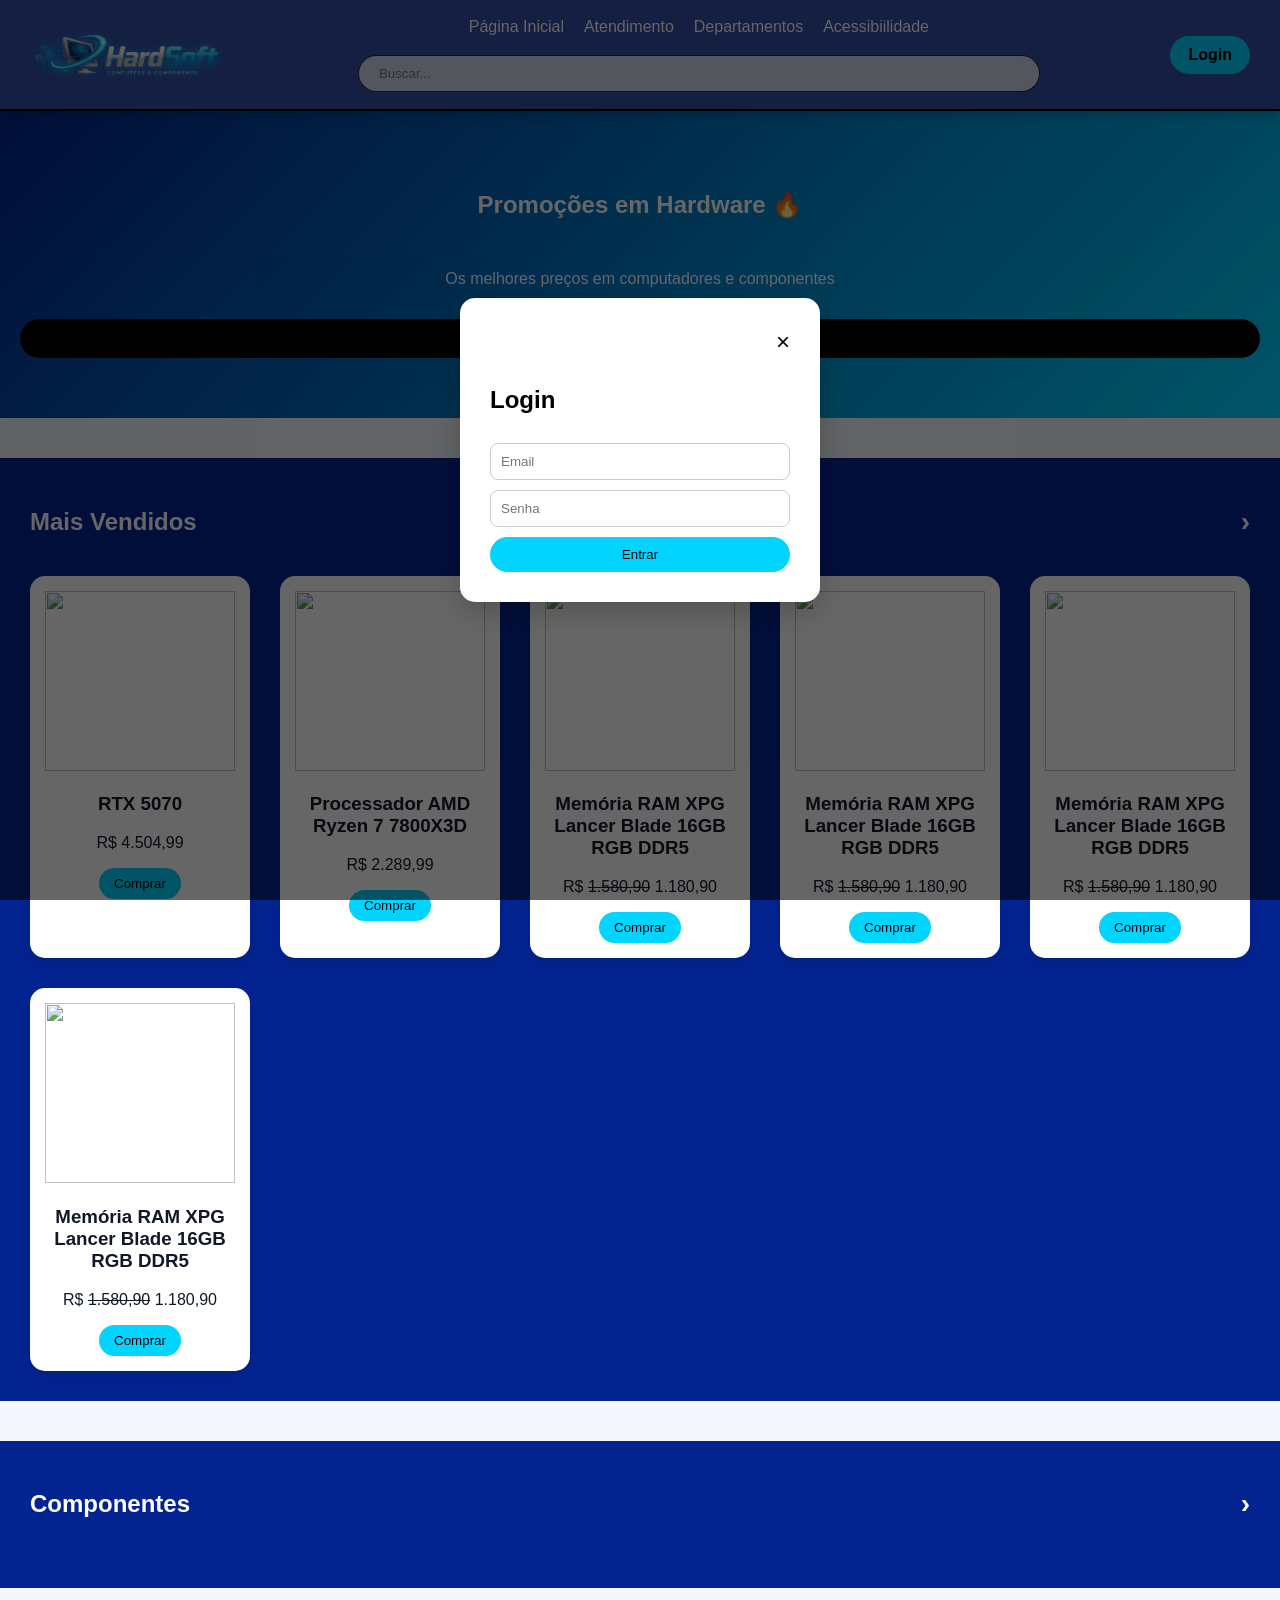
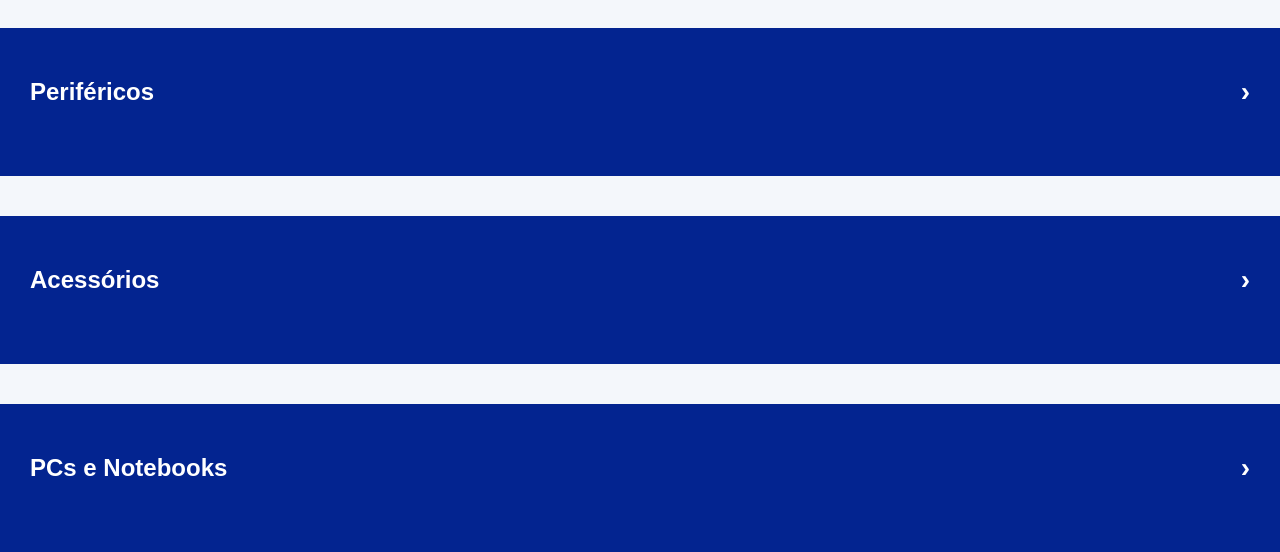
==== hardsoft.html @ 7f58ff13 "Primeiro Comit" ====
<!DOCTYPE html>
<html lang="en">

<head>
    <meta charset="UTF-8">
    <meta name="viewport" content="width=device-width, initial-scale=1.0">
    <title>HardSoft</title>
    <link rel="stylesheet" href="hardsoft.css">
    <link href="https://fonts.googleapis.com/css2?family=Montserrat&display=swap" rel="stylesheet">

</head>

<body>


    <!-- NAVBAR -->
    <nav class="navbar">

        <div class="logo">
            <img src="img/logo.png" alt="Logo da HardSoft">
        </div>

        <div class="nav-center">
            <div class="links">
                <a href="#">Página Inicial</a>
                <a href="#">Atendimento</a>
                <a href="#">Departamentos</a>
                <a href="#">Acessibiilidade</a>
            </div>

            <div class="search">
                <input type="text" placeholder="Buscar...">
            </div>
        </div>

        <div class="login">
            <a href="#">Login</a>
        </div>

    </nav>

    <!-- HERO -->
    <section class="hero">
        <h1>Promoções em Hardware 🔥</h1>
        <p>Os melhores preços em computadores e componentes</p>
        <button>Ver produtos</button>
    </section>

    <!-- MAIS VENDIDOS -->
    <section class="best-sellers">
        <div class="section-header">
            <h2 class="section-title">Mais Vendidos</h2>
            <a href="#" class="arrow">›</a>
        </div>
        <div class="products-grid">

            <div class="card">
                <img
                    src="https://encrypted-tbn1.gstatic.com/shopping?q=tbn:ANd9GcR3EGBeILI1EgX0ujul30O3KK0U01wY_-wZ4YvE0y4MLSDOrMFZSHhktdccmd93xpmO9U48SeEqKbfxUSus0saufC4fELWxNZV0JTSmSFFBgj9SYmbL6kiEyw">
                <h3>RTX 5070</h3>
                <p>R$ 4.504,99</p>
                <button>Comprar</button>
            </div>

            <div class="card">
                <img
                    src="https://encrypted-tbn3.gstatic.com/shopping?q=tbn:ANd9GcRGBBUuayAH1jMdwHp3b3-eo3YYTL9D-ev-X7OKv-legn2txHfm0RTgJ8ThmsaQsbHQtO76WoEsUy5-rVdeC2R3BArXyJX42juoG15S">
                <h3>Processador AMD Ryzen 7 7800X3D</h3>
                <p>R$ 2.289,99</p>
                <button>Comprar</button>
            </div>

            <div class="card">
                <img
                    src="https://encrypted-tbn0.gstatic.com/shopping?q=tbn:ANd9GcSfhS4lPxil7aEVvs2aRhOyuACYvRLXg5hD9-jRQoBV1pAPLCfzQ0MlO7G8UCDlSbH6_smepRKnJpoUNJsUl9jwy6rj2iaVHMk3TszwkTa16o-eIXD-LfMv">
                <h3>Memória RAM XPG Lancer Blade 16GB RGB DDR5</h3>
                <p>R$ <del>1.580,90</del> 1.180,90</p>
                <button>Comprar</button>
            </div>

            <div class="card">
                <img
                    src="https://encrypted-tbn0.gstatic.com/shopping?q=tbn:ANd9GcSfhS4lPxil7aEVvs2aRhOyuACYvRLXg5hD9-jRQoBV1pAPLCfzQ0MlO7G8UCDlSbH6_smepRKnJpoUNJsUl9jwy6rj2iaVHMk3TszwkTa16o-eIXD-LfMv">
                <h3>Memória RAM XPG Lancer Blade 16GB RGB DDR5</h3>
                <p>R$ <del>1.580,90</del> 1.180,90</p>
                <button>Comprar</button>
            </div>
            <div class="card">
                <img
                    src="https://encrypted-tbn0.gstatic.com/shopping?q=tbn:ANd9GcSfhS4lPxil7aEVvs2aRhOyuACYvRLXg5hD9-jRQoBV1pAPLCfzQ0MlO7G8UCDlSbH6_smepRKnJpoUNJsUl9jwy6rj2iaVHMk3TszwkTa16o-eIXD-LfMv">
                <h3>Memória RAM XPG Lancer Blade 16GB RGB DDR5</h3>
                <p>R$ <del>1.580,90</del> 1.180,90</p>
                <button>Comprar</button>
            </div>
            <div class="card">
                <img
                    src="https://encrypted-tbn0.gstatic.com/shopping?q=tbn:ANd9GcSfhS4lPxil7aEVvs2aRhOyuACYvRLXg5hD9-jRQoBV1pAPLCfzQ0MlO7G8UCDlSbH6_smepRKnJpoUNJsUl9jwy6rj2iaVHMk3TszwkTa16o-eIXD-LfMv">
                <h3>Memória RAM XPG Lancer Blade 16GB RGB DDR5</h3>
                <p>R$ <del>1.580,90</del> 1.180,90</p>
                <button>Comprar</button>
            </div>

        </div>
    </section>

    <!-- COMPONENTES -->
    <section class="components">
        <div class="section-header">
            <h2 class="section-title">Componentes</h2>
            <a href="#" class="arrow">›</a>
        </div>

        <div class="products-grid"></div>
    </section>

    <!-- PERIFÉRICOS -->
    <section class="peripherals">
        <div class="section-header">
            <h2 class="section-title">Periféricos</h2>
            <a href="#" class="arrow">›</a>
        </div>

        <div class="products-grid"></div>
    </section>

    <!-- ACESSÓRIOS -->
    <section class="accessories">
        <div class="section-header">
            <h2 class="section-title">Acessórios</h2>
            <a href="#" class="arrow">›</a>
        </div>

        <div class="products-grid"></div>
    </section>

    <!-- PCS -->
    <section class="pcs-notebooks">
        <div class="section-header">
            <h2 class="section-title">PCs e Notebooks</h2>
            <a href="#" class="arrow">›</a>
        </div>

        <div class="products-grid"></div>
    </section>


    <!-- MODAL DE LOGIN -->
    <div class="modal" id="loginModal">
        <div class="modal-content">
            <span class="close">&times;</span>

            <h2>Login</h2>
            <input type="text" placeholder="Email">
            <input type="password" placeholder="Senha">
            <button>Entrar</button>
        </div>
    </div>

    <script src="script.js"></script>
</body>

</html>
---- hardsoft.css ----
:root {
    --azul-principal: #032490;
    --azul-hover: #3b82f6;
    --ciano-tech: #00d4ff;
    --fundo: #f4f7fb;
    --texto: #111827;
}

html,
body {
    height: 100%;
    margin: 0;
}

body {
    display: flex;
    background-color: var(--fundo);
    flex-direction: column;
    min-height: 100vh;
    font-family: Arial, Helvetica, sans-serif;
}

/* NAVBAR */
.navbar {
    position: sticky;
    /* 🔥 ESSENCIAL */
    top: 0;
    z-index: 1000;

    display: flex;
    justify-content: space-between;
    align-items: center;
    padding: 18px 30px;
    backdrop-filter: blur(10px);

    background: rgba(3, 36, 144, 0.8);
    border-bottom: 2px solid black;

    box-shadow: 0 4px 10px rgba(0, 0, 0, 0.2);
}

/* CENTRO */
.nav-center {
    display: flex;
    flex-direction: column;
    align-items: center;
    gap: 20px;

    flex: 1;
}

/* LINKS */
.links {
    display: flex;
    gap: 20px;
}

.navbar a {
    color: white;
    text-decoration: none;
    font-size: 16px;
    position: relative;

    transition: color 0.3s ease;
}

.navbar a:hover {
    color: var(--ciano-tech);
}

/* LINHA ANIMADA DA NAVBAR*/
.navbar a::after {
    content: "";
    position: absolute;
    width: 0%;
    height: 1.5px;

    opacity: 0;
    background: #00d4ff;
    box-shadow: 0 0 5px #00d4ff,
        0 0 10px #00d4ff,
        0 0 20px #00d4ff;

    left: 0;
    bottom: -4px;

    transition: width 0.5s ease, opacity 0.5s ease;
}

.navbar a:hover::after {
    width: 100%;
    opacity: 1;
}

/* LOGO */
.logo img {
    height: 60px;
    object-fit: contain;
    filter: drop-shadow(0 0 5px rgba(0, 212, 255, 0.5));

    transition: transform 0.3s ease;
}

.logo img:hover {
    transform: scale(1.09);
}

/* LOGIN */
.login {
    display: flex;
    align-items: center;
    gap: 30px;
}

/* BOTÃO LOGIN */
.login a {
    background: var(--ciano-tech);
    color: black;
    font-weight: bold;
    padding: 10px 18px;
    border-radius: 25px;

    transition: transform 0.2s ease, box-shadow 0.2s ease;
}

/* FUNDO ESCURO */
.modal {
    display: flex;
    position: fixed;
    z-index: 2000;

    left: 0;
    top: 0;
    width: 100%;
    height: 100%;

    background: rgba(0, 0, 0, 0.6);

    justify-content: center;
    align-items: center;
}

/* CAIXA DO LOGIN */
.modal-content {
    background: white;
    padding: 30px;
    border-radius: 15px;

    width: 300px;

    display: flex;
    flex-direction: column;
    gap: 10px;

    animation: aparecer 0.3s ease;

    box-shadow: 0 10px 30px rgba(0, 0, 0, 0.2);
}

/* INPUTS */
.modal-content input {
    padding: 10px;
    border-radius: 8px;
    border: 1px solid #ccc;
}

/* BOTÃO */
.modal-content button {
    background: var(--ciano-tech);
    border: none;
    padding: 10px;
    border-radius: 20px;
    cursor: pointer;
}

/* FECHAR */
.close {
    align-self: flex-end;
    font-size: 24px;
    cursor: pointer;
}

.close:hover {
    color: red;
    transform: scale(1.2);
}

/* ANIMAÇÃO */
@keyframes aparecer {
    from {
        transform: scale(0.8);
        opacity: 0;
    }

    to {
        transform: scale(1);
        opacity: 1;
    }
}

.login a:hover {
    transform: translateY(-2px);
    box-shadow: 0 4px 10px rgba(0, 0, 0, 0.2);
    color: white;
}

/* BARRA DE PESQUISA */
.search {
    width: 100%;
    display: flex;
    justify-content: center;
}

.search input {
    width: clamp(200px, 50vw, 700px);
    max-width: 700px;

    padding: 10px 20px;
    border-radius: 30px;
    border: none;

    background: #d1d8e9;
    color: var(--texto);

    box-shadow: 0 0 0 1px #1e293b;

    transition: all 0.3s ease;
}

.search input:focus {
    box-shadow: 0 0 10px var(--ciano-tech);
}

@media (max-width: 600px) {
    .nav-center {
        align-items: center;
    }
}

/* --- LINHAS DE PRODUTOS */

/*BANNER*/
.hero {
    background: linear-gradient(135deg, #032490, #00d4ff);
    color: white;
    text-align: center;
    padding: 60px 20px;

    display: flex;
    flex-direction: column;
    gap: 15px;
}

.hero button {
    background: black;
    color: white;
    border: none;
    padding: 12px 25px;
    border-radius: 25px;

    cursor: pointer;
    transition: 0.3s;
}

.hero button:hover {
    transform: scale(1.08);
}


/* --- ORGANIZAÇÃO DAS SEÇÕES --- */

section {
    margin-bottom: 40px;
}

/* CONTAINER DAS SEÇÕES */
.best-sellers,
.components,
.peripherals,
.accessories,
.pcs-notebooks {
    padding: 30px;
    background: var(--azul-principal);
    color: white;
}

/* GRID DE PRODUTOS */
.products-grid {
    display: grid;
    grid-template-columns: repeat(auto-fit, minmax(200px, 1fr));
    gap: 30px;
}

/* AJUSTE DOS TÍTULOS DENTRO DAS SEÇÕES */
.section-header {
    display: flex;
    justify-content: space-between;
    align-items: center;
    margin-bottom: 20px;
}

.arrow {
    color: white;
    text-decoration: none;
    font-size: 25px;
    cursor: pointer;

    transition: 0.3s;
    font-size: 28px;
    font-weight: bold;
}

.arrow:hover {
    transform: translateX(5px);
    color: var(--ciano-tech);
}

/* CARD DE PRODUTOS */

.card {
    background: white;
    border-radius: 15px;
    padding: 15px;

    text-align: center;
    color: var(--texto);

    box-shadow: 0 4px 10px rgba(0, 0, 0, 0.1);

    transition: all 0.3s ease;
}

.card:hover {
    transform: translateY(-6px) scale(1.02);
}

.card button {
    background: var(--ciano-tech);
    border: none;
    padding: 8px 15px;
    border-radius: 20px;
    cursor: pointer;

    transition: 0.3s;
}

.card button:hover {
    background: #00aacc;
    transform: scale(1.07);
}

.card img {
    width: 100%;
    height: 180px;
    object-fit: contain;
}
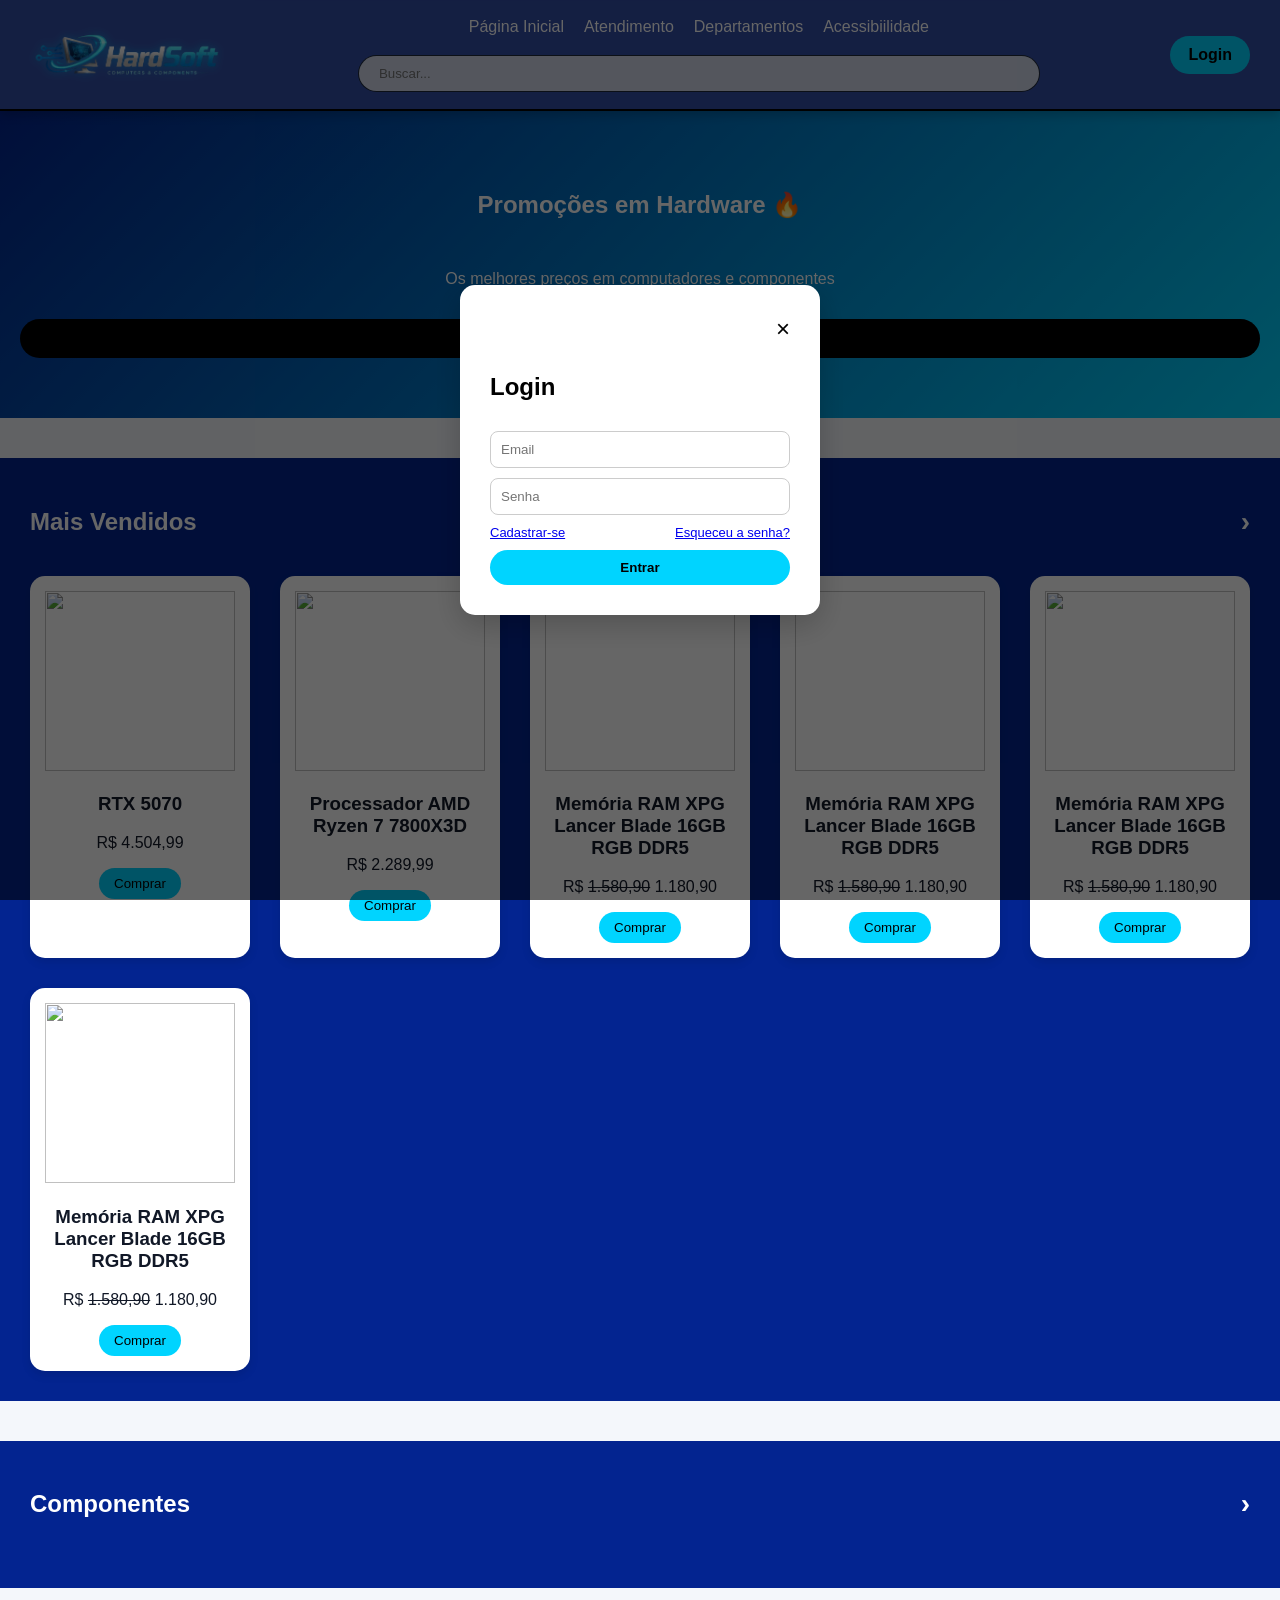
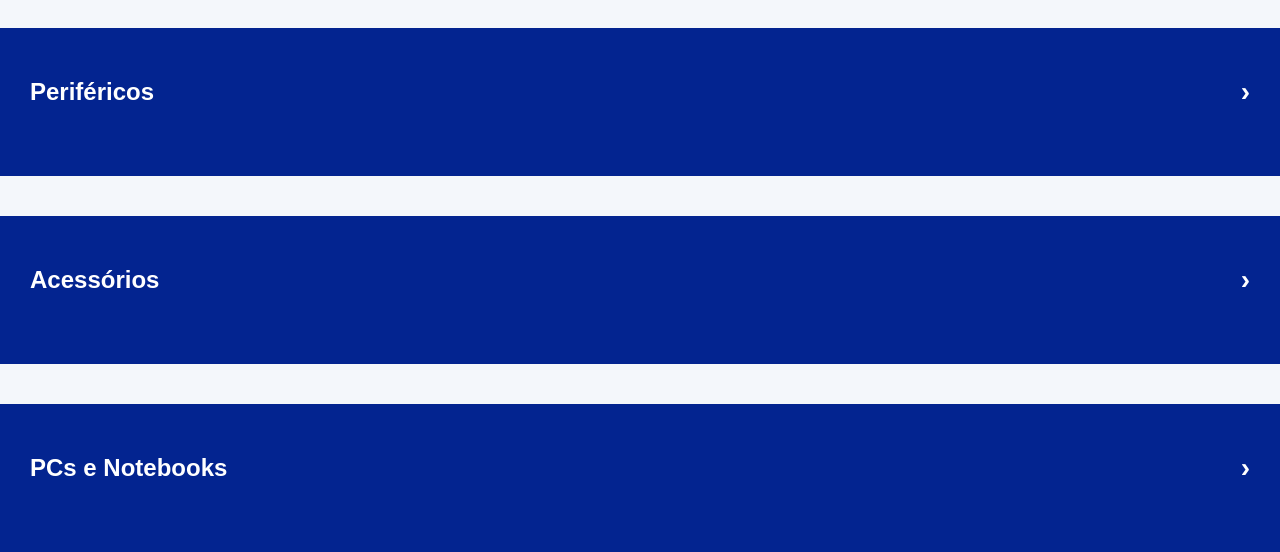
==== commit 59ec09cb: "Primeira versão html da aba de login completa" ====
--- a/hardsoft.html
+++ b/hardsoft.html
@@ -152,6 +152,11 @@
             <h2>Login</h2>
             <input type="text" placeholder="Email">
             <input type="password" placeholder="Senha">
+
+            <div class="login-links">
+                <a href="#">Cadastrar-se</a>
+                <a href="#">Esqueceu a senha?</a>
+            </div>
             <button>Entrar</button>
         </div>
     </div>
--- a/hardsoft.css
+++ b/hardsoft.css
@@ -171,6 +171,26 @@
     padding: 10px;
     border-radius: 20px;
     cursor: pointer;
+    font-weight: bold;
+
+}
+
+.login-links {
+    color: var(--ciano-tech);
+    text-decoration: none;
+    display: flex;
+    justify-content: space-between;
+    font-size: 13px;
+
+}
+
+.login-links a {
+    transition: 0.2s;
+}
+
+.login-links:hover {
+    text-decoration: underline;
+    color: #ff4d4d;
 }
 
 /* FECHAR */
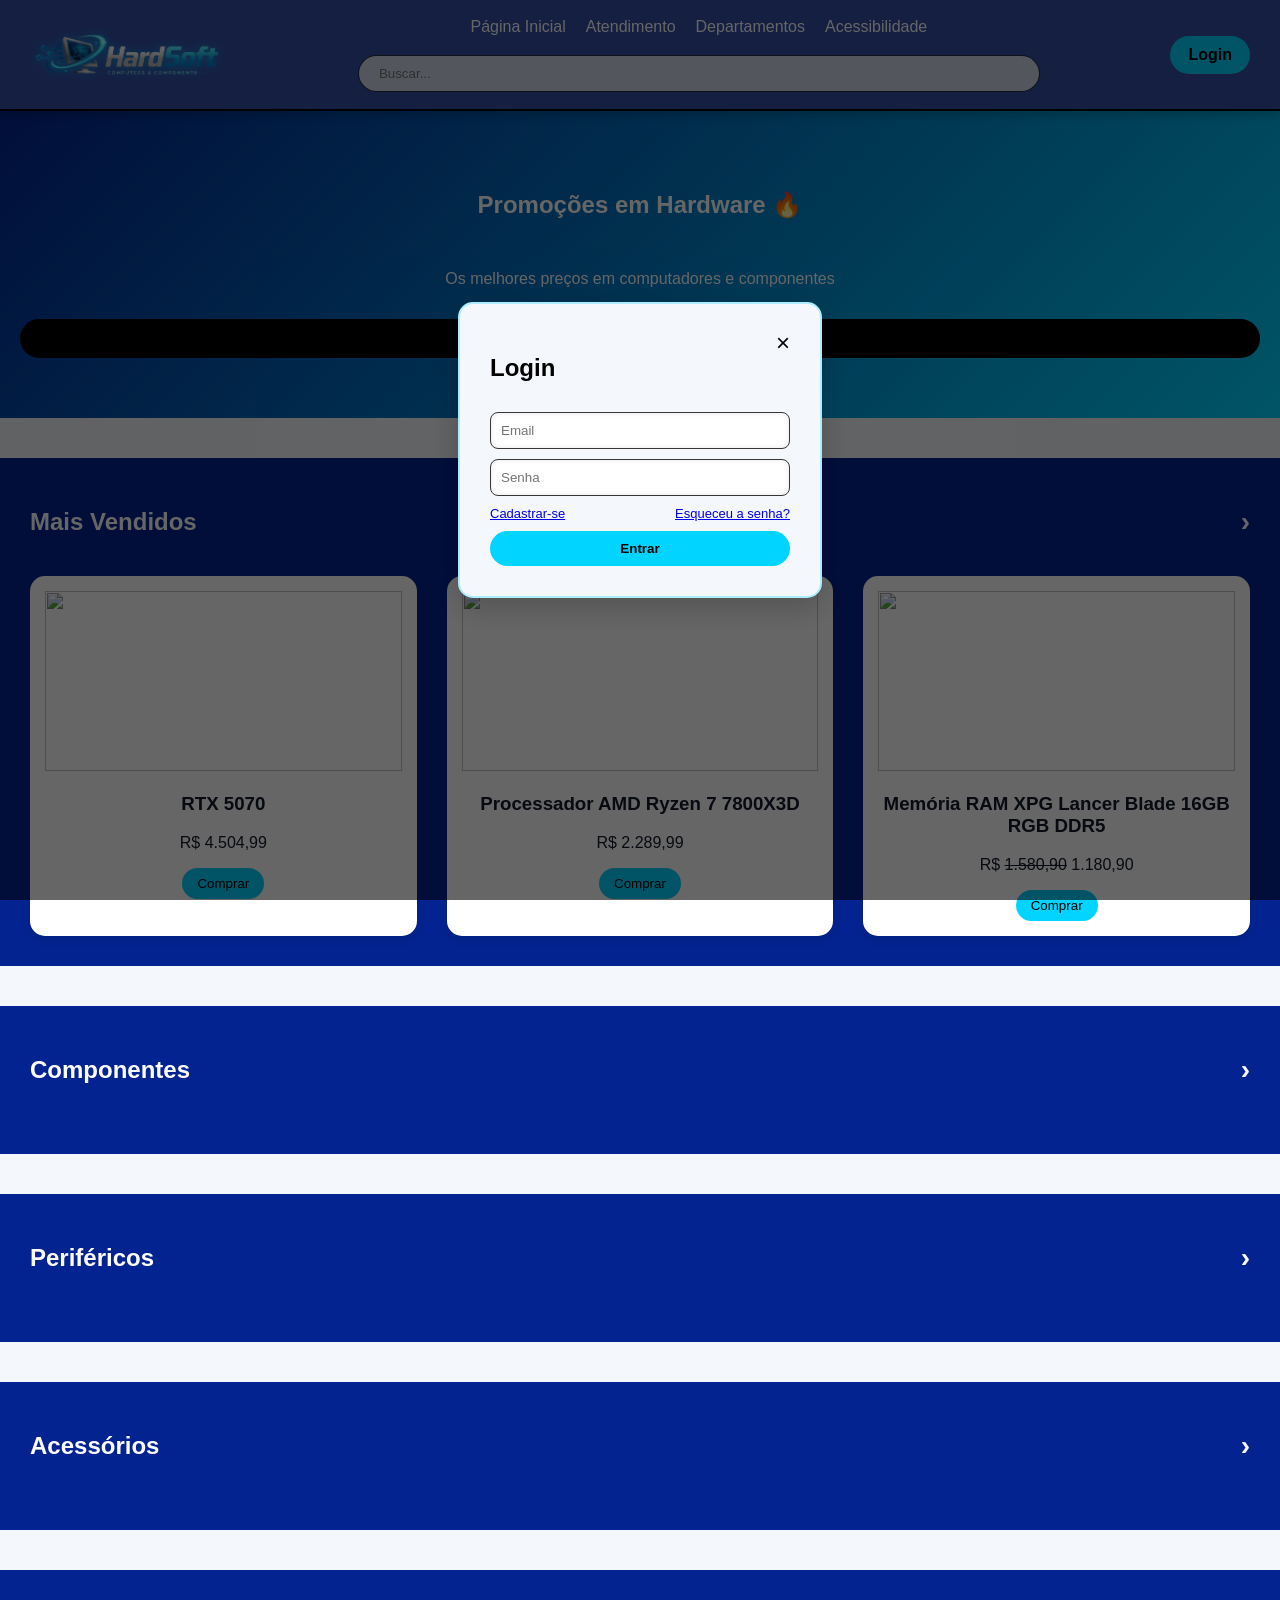
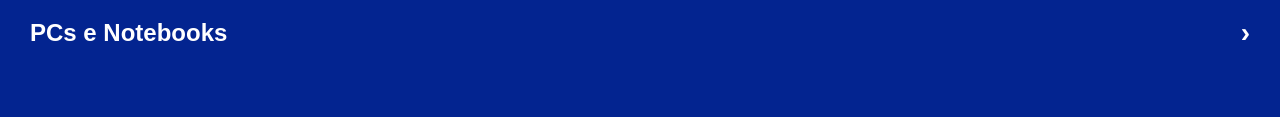
==== commit e3ec60a1: "Versão 1.0.1 - Login Pronto(CSS, HTML)" ====
--- a/hardsoft.html
+++ b/hardsoft.html
@@ -1,17 +1,17 @@
 <!DOCTYPE html>
-<html lang="en">
+<html lang="pt-BR">
 
 <head>
     <meta charset="UTF-8">
     <meta name="viewport" content="width=device-width, initial-scale=1.0">
     <title>HardSoft</title>
+
+    <link rel="icon" type="image/x-icon" href="img/icone2.png">
     <link rel="stylesheet" href="hardsoft.css">
     <link href="https://fonts.googleapis.com/css2?family=Montserrat&display=swap" rel="stylesheet">
-
 </head>
 
 <body>
-
 
     <!-- NAVBAR -->
     <nav class="navbar">
@@ -25,7 +25,7 @@
                 <a href="#">Página Inicial</a>
                 <a href="#">Atendimento</a>
                 <a href="#">Departamentos</a>
-                <a href="#">Acessibiilidade</a>
+                <a href="#">Acessibilidade</a>
             </div>
 
             <div class="search">
@@ -53,8 +53,7 @@
             <a href="#" class="arrow">›</a>
         </div>
         <div class="products-grid">
-
-            <div class="card">
+            <div class="product-card">
                 <img
                     src="https://encrypted-tbn1.gstatic.com/shopping?q=tbn:ANd9GcR3EGBeILI1EgX0ujul30O3KK0U01wY_-wZ4YvE0y4MLSDOrMFZSHhktdccmd93xpmO9U48SeEqKbfxUSus0saufC4fELWxNZV0JTSmSFFBgj9SYmbL6kiEyw">
                 <h3>RTX 5070</h3>
@@ -62,7 +61,7 @@
                 <button>Comprar</button>
             </div>
 
-            <div class="card">
+            <div class="product-card">
                 <img
                     src="https://encrypted-tbn3.gstatic.com/shopping?q=tbn:ANd9GcRGBBUuayAH1jMdwHp3b3-eo3YYTL9D-ev-X7OKv-legn2txHfm0RTgJ8ThmsaQsbHQtO76WoEsUy5-rVdeC2R3BArXyJX42juoG15S">
                 <h3>Processador AMD Ryzen 7 7800X3D</h3>
@@ -70,7 +69,7 @@
                 <button>Comprar</button>
             </div>
 
-            <div class="card">
+            <div class="product-card">
                 <img
                     src="https://encrypted-tbn0.gstatic.com/shopping?q=tbn:ANd9GcSfhS4lPxil7aEVvs2aRhOyuACYvRLXg5hD9-jRQoBV1pAPLCfzQ0MlO7G8UCDlSbH6_smepRKnJpoUNJsUl9jwy6rj2iaVHMk3TszwkTa16o-eIXD-LfMv">
                 <h3>Memória RAM XPG Lancer Blade 16GB RGB DDR5</h3>
@@ -78,27 +77,6 @@
                 <button>Comprar</button>
             </div>
 
-            <div class="card">
-                <img
-                    src="https://encrypted-tbn0.gstatic.com/shopping?q=tbn:ANd9GcSfhS4lPxil7aEVvs2aRhOyuACYvRLXg5hD9-jRQoBV1pAPLCfzQ0MlO7G8UCDlSbH6_smepRKnJpoUNJsUl9jwy6rj2iaVHMk3TszwkTa16o-eIXD-LfMv">
-                <h3>Memória RAM XPG Lancer Blade 16GB RGB DDR5</h3>
-                <p>R$ <del>1.580,90</del> 1.180,90</p>
-                <button>Comprar</button>
-            </div>
-            <div class="card">
-                <img
-                    src="https://encrypted-tbn0.gstatic.com/shopping?q=tbn:ANd9GcSfhS4lPxil7aEVvs2aRhOyuACYvRLXg5hD9-jRQoBV1pAPLCfzQ0MlO7G8UCDlSbH6_smepRKnJpoUNJsUl9jwy6rj2iaVHMk3TszwkTa16o-eIXD-LfMv">
-                <h3>Memória RAM XPG Lancer Blade 16GB RGB DDR5</h3>
-                <p>R$ <del>1.580,90</del> 1.180,90</p>
-                <button>Comprar</button>
-            </div>
-            <div class="card">
-                <img
-                    src="https://encrypted-tbn0.gstatic.com/shopping?q=tbn:ANd9GcSfhS4lPxil7aEVvs2aRhOyuACYvRLXg5hD9-jRQoBV1pAPLCfzQ0MlO7G8UCDlSbH6_smepRKnJpoUNJsUl9jwy6rj2iaVHMk3TszwkTa16o-eIXD-LfMv">
-                <h3>Memória RAM XPG Lancer Blade 16GB RGB DDR5</h3>
-                <p>R$ <del>1.580,90</del> 1.180,90</p>
-                <button>Comprar</button>
-            </div>
 
         </div>
     </section>
@@ -109,7 +87,6 @@
             <h2 class="section-title">Componentes</h2>
             <a href="#" class="arrow">›</a>
         </div>
-
         <div class="products-grid"></div>
     </section>
 
@@ -119,7 +96,6 @@
             <h2 class="section-title">Periféricos</h2>
             <a href="#" class="arrow">›</a>
         </div>
-
         <div class="products-grid"></div>
     </section>
 
@@ -129,35 +105,60 @@
             <h2 class="section-title">Acessórios</h2>
             <a href="#" class="arrow">›</a>
         </div>
-
         <div class="products-grid"></div>
     </section>
 
-    <!-- PCS -->
+    <!-- PCS E NOTEBOOKS -->
     <section class="pcs-notebooks">
         <div class="section-header">
             <h2 class="section-title">PCs e Notebooks</h2>
             <a href="#" class="arrow">›</a>
         </div>
-
         <div class="products-grid"></div>
     </section>
-
 
     <!-- MODAL DE LOGIN -->
     <div class="modal" id="loginModal">
         <div class="modal-content">
-            <span class="close">&times;</span>
 
-            <h2>Login</h2>
-            <input type="text" placeholder="Email">
-            <input type="password" placeholder="Senha">
+            <!-- HEADER DO MODAL -->
+            <div class="modal-header">
+                <span class="close">&times;</span>
+                <h2 id="loginTitle">Login</h2>
+            </div>
 
-            <div class="login-links">
-                <a href="#">Cadastrar-se</a>
-                <a href="#">Esqueceu a senha?</a>
+            <!-- LOGIN -->
+            <div class="form login-form">
+                <input type="text" placeholder="Email">
+                <input type="password" placeholder="Senha">
+                <div class="login-links">
+                    <a href="#" id="irRegister">Cadastrar-se</a>
+                    <a href="#" id="goForgot">Esqueceu a senha?</a>
+                </div>
+                <button>Entrar</button>
             </div>
-            <button>Entrar</button>
+
+            <!-- CADASTRO -->
+            <div class="form register-form" style="display: none;">
+                <input type="text" placeholder="Nome Completo">
+                <input type="text" placeholder="Email">
+                <input type="password" placeholder="Senha">
+                <input type="password" placeholder="Confirmar Senha">
+                <div class="login-links">
+                    <a href="#" id="goLogin">Já tenho uma conta</a>
+                </div>
+                <button>Cadastrar</button>
+            </div>
+
+            <!-- ESQUECEU A SENHA -->
+            <div class="form forgot-form" style="display: none;">
+                <input type="text" placeholder="Digite seu email">
+                <div class="login-links">
+                    <a href="#" id="backLogin">Voltar ao login</a>
+                </div>
+                <button>Recuperar senha</button>
+            </div>
+
         </div>
     </div>
 
--- a/hardsoft.css
+++ b/hardsoft.css
@@ -23,7 +23,6 @@
 /* NAVBAR */
 .navbar {
     position: sticky;
-    /* 🔥 ESSENCIAL */
     top: 0;
     z-index: 1000;
 
@@ -142,7 +141,7 @@
 
 /* CAIXA DO LOGIN */
 .modal-content {
-    background: white;
+    background: var(--fundo);
     padding: 30px;
     border-radius: 15px;
 
@@ -151,7 +150,9 @@
     display: flex;
     flex-direction: column;
     gap: 10px;
-
+    position: relative;
+
+    border: 2px solid rgba(0, 212, 255, 0.3);
     animation: aparecer 0.3s ease;
 
     box-shadow: 0 10px 30px rgba(0, 0, 0, 0.2);
@@ -161,7 +162,9 @@
 .modal-content input {
     padding: 10px;
     border-radius: 8px;
-    border: 1px solid #ccc;
+    border: rgb(56, 54, 54) solid 1px;
+    box-shadow: inset 0 0 5px rgba(0, 0, 0, 0.1);
+
 }
 
 /* BOTÃO */
@@ -175,6 +178,13 @@
 
 }
 
+.modal-header {
+    display: flex;
+    justify-content: left;
+
+}
+
+
 .login-links {
     color: var(--ciano-tech);
     text-decoration: none;
@@ -193,12 +203,23 @@
     color: #ff4d4d;
 }
 
+.form {
+    display: flex;
+    flex-direction: column;
+    gap: 10px;
+}
+
 /* FECHAR */
 .close {
-    align-self: flex-end;
     font-size: 24px;
     cursor: pointer;
-}
+    position: absolute;
+
+    top: 25px;
+    right: 30px;
+
+}
+
 
 .close:hover {
     color: red;
@@ -337,7 +358,7 @@
 
 /* CARD DE PRODUTOS */
 
-.card {
+.product-card {
     background: white;
     border-radius: 15px;
     padding: 15px;
@@ -350,11 +371,11 @@
     transition: all 0.3s ease;
 }
 
-.card:hover {
+.product-card:hover {
     transform: translateY(-6px) scale(1.02);
 }
 
-.card button {
+.product-card button {
     background: var(--ciano-tech);
     border: none;
     padding: 8px 15px;
@@ -364,12 +385,12 @@
     transition: 0.3s;
 }
 
-.card button:hover {
+.product-card button:hover {
     background: #00aacc;
     transform: scale(1.07);
 }
 
-.card img {
+.product-card img {
     width: 100%;
     height: 180px;
     object-fit: contain;
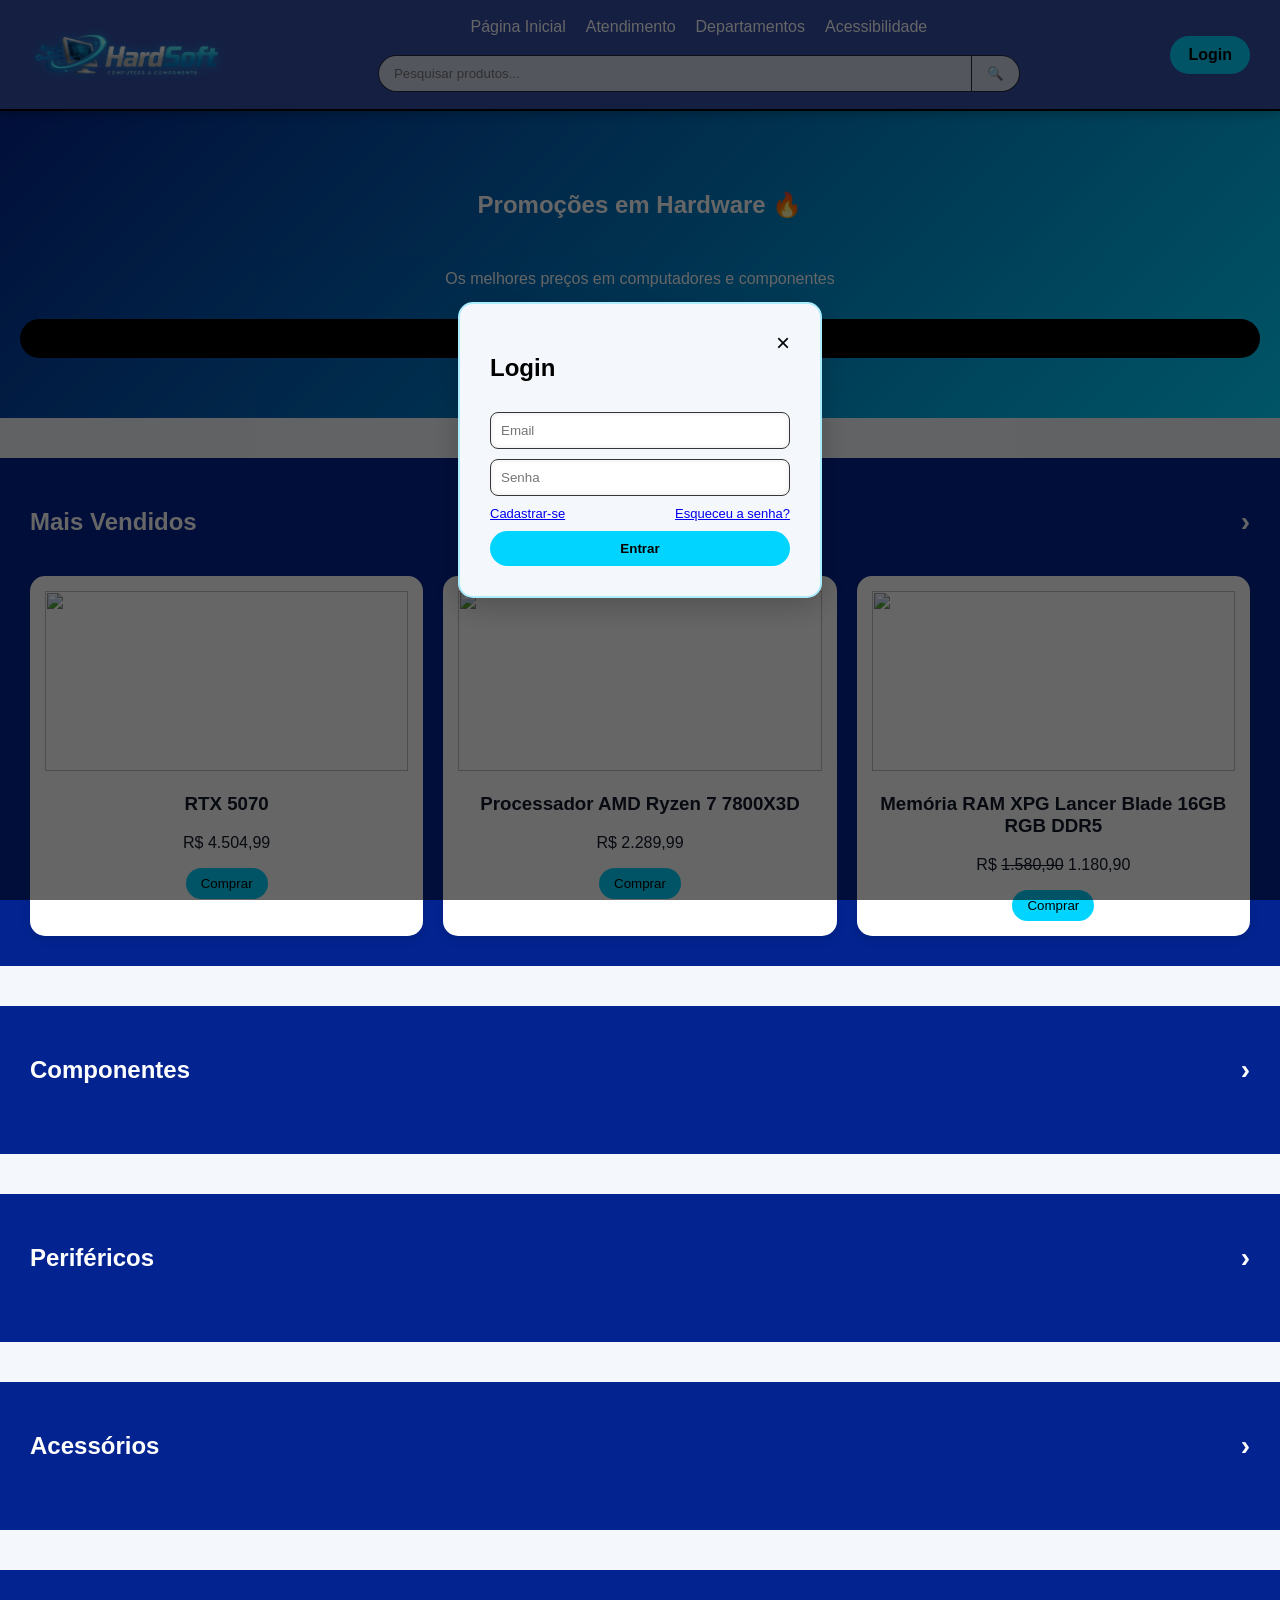
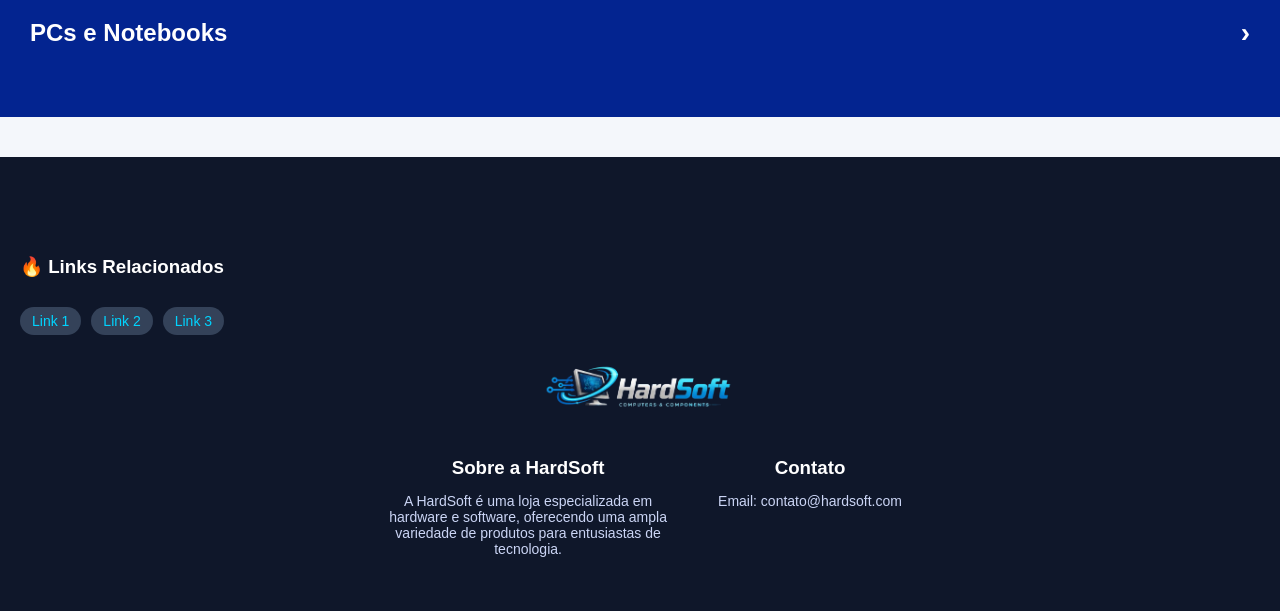
==== commit f66def53: "Versão 1.0.2 - Primeira Versão de Rodapé e Organizaçao de Código(HTM, CSS e JavaScript)" ====
--- a/hardsoft.html
+++ b/hardsoft.html
@@ -28,8 +28,12 @@
                 <a href="#">Acessibilidade</a>
             </div>
 
+            <!-- BARRA DE PESQUISA -->
             <div class="search">
-                <input type="text" placeholder="Buscar...">
+                <form id="searchForm">
+                    <input type="text" placeholder="Pesquisar produtos..." id="searchInput">
+                    <button type="submit" id="searchBtn">🔍</button>
+                </form>
             </div>
         </div>
 
@@ -162,6 +166,35 @@
         </div>
     </div>
 
+    <!-- RODAPÉ -->
+    <footer class="footer">
+
+        <div class="related-links">
+            <h3>🔥 Links Relacionados</h3>
+            <div class="links-container">
+                <a href="#">Link 1</a>
+                <a href="#">Link 2</a>
+                <a href="#">Link 3</a>
+            </div>
+        </div>
+
+
+
+        <img src="img/logo.png" alt="Logo da HardSoft">
+        <div class="footer-content">
+            <div class="footer-section">
+                <h3>Sobre a HardSoft</h3>
+                <p>A HardSoft é uma loja especializada em hardware e software, oferecendo uma ampla variedade de
+                    produtos para entusiastas de tecnologia.</p>
+            </div>
+            <div class="footer-section">
+                <h3>Contato</h3>
+                <p>Email: contato@hardsoft.com</p>
+            </div>
+        </div>
+    </footer>
+
+
     <script src="script.js"></script>
 </body>
 
--- a/hardsoft.css
+++ b/hardsoft.css
@@ -89,6 +89,30 @@
 .navbar a:hover::after {
     width: 100%;
     opacity: 1;
+}
+
+@media (max-width: 768px) {
+
+    .navbar {
+        flex-direction: column;
+        gap: 15px;
+        padding: 15px;
+    }
+
+    .nav-center {
+        width: 100%;
+    }
+
+    .links {
+        flex-wrap: wrap;
+        justify-content: center;
+        gap: 10px;
+    }
+
+    .login {
+        width: 100%;
+        justify-content: center;
+    }
 }
 
 /* LOGO */
@@ -245,36 +269,83 @@
     color: white;
 }
 
-/* BARRA DE PESQUISA */
 .search {
+    display: flex;
+    justify-content: center;
     width: 100%;
-    display: flex;
-    justify-content: center;
-}
-
-.search input {
+}
+
+#searchForm {
+
+    display: flex;
     width: clamp(200px, 50vw, 700px);
-    max-width: 700px;
-
-    padding: 10px 20px;
-    border-radius: 30px;
+
+
+    transition: all 0.4s ease;
+
+}
+
+#searchForm:hover {
+    transform: scale(1.02);
+}
+
+/* INPUT */
+#searchInput {
+    flex: 1;
+    padding: 10px 15px;
+
     border: none;
-
+    outline: none;
+
+    border-radius: 30px 0 0 30px;
     background: #d1d8e9;
     color: var(--texto);
 
     box-shadow: 0 0 0 1px #1e293b;
-
-    transition: all 0.3s ease;
-}
-
-.search input:focus {
+}
+
+/* BOTÃO */
+#searchBtn {
+    padding: 10px 15px;
+
+    border: none;
+    border-radius: 0 30px 30px 0;
+
+    background: #d1d8e9;
+    color: #1e293b;
+
+    box-shadow: 0 0 0 1px #1e293b;
+    border-left: none;
+
+    cursor: pointer;
+    transition: 0.3s;
+
+}
+
+#searchBtn:hover {
+    background: #c7d0e5;
+    transform: scale(1.08);
+
+
+}
+
+#searchForm:focus-within #searchInput,
+#searchForm:focus-within #searchBtn {
     box-shadow: 0 0 10px var(--ciano-tech);
 }
 
-@media (max-width: 600px) {
-    .nav-center {
-        align-items: center;
+@media (max-width: 500px) {
+
+    #searchForm {
+        width: 100%;
+    }
+
+    #searchInput {
+        font-size: 14px;
+    }
+
+    #searchBtn {
+        padding: 10px;
     }
 }
 
@@ -305,6 +376,25 @@
 
 .hero button:hover {
     transform: scale(1.08);
+}
+
+@media (max-width: 600px) {
+
+    .hero {
+        padding: 40px 15px;
+    }
+
+    .hero h1 {
+        font-size: 20px;
+    }
+
+    .hero p {
+        font-size: 14px;
+    }
+
+    .hero button {
+        padding: 10px 20px;
+    }
 }
 
 
@@ -328,8 +418,8 @@
 /* GRID DE PRODUTOS */
 .products-grid {
     display: grid;
-    grid-template-columns: repeat(auto-fit, minmax(200px, 1fr));
-    gap: 30px;
+    grid-template-columns: repeat(auto-fit, minmax(180px, 1fr));
+    gap: 20px;
 }
 
 /* AJUSTE DOS TÍTULOS DENTRO DAS SEÇÕES */
@@ -394,4 +484,98 @@
     width: 100%;
     height: 180px;
     object-fit: contain;
+}
+
+@media (max-width: 500px) {
+
+    .product-card {
+        padding: 10px;
+    }
+
+    .product-card img {
+        height: 140px;
+    }
+
+    .product-card h3 {
+        font-size: 14px;
+    }
+
+    .product-card p {
+        font-size: 13px;
+    }
+}
+
+.footer {
+    background: #0f172a;
+    color: white;
+    padding: 40px 20px;
+    text-align: center;
+}
+
+.footer img {
+    height: 60px;
+    margin: 20px 0;
+}
+
+.footer-content {
+    display: flex;
+    justify-content: center;
+    gap: 40px;
+    flex-wrap: wrap;
+}
+
+.footer-section {
+    max-width: 300px;
+}
+
+.footer-section h3 {
+    margin-bottom: 10px;
+}
+
+.footer-section p {
+    font-size: 14px;
+    color: #cbd5f5;
+}
+
+@media (max-width: 600px) {
+    .footer-content {
+        flex-direction: column;
+        align-items: center;
+    }
+}
+
+
+/* CONTAINER GERAL */
+.related-links {
+    display: flex;
+    flex-direction: column;
+    gap: 10px;
+    align-items: flex-start;
+    margin-top: 40px;
+}
+
+/* LINKS EM LINHA */
+.links-container {
+    display: flex;
+    flex-wrap: wrap;
+    gap: 10px;
+}
+
+/* ESTILO DOS LINKS */
+.links-container a {
+    color: var(--ciano-tech);
+    text-decoration: none;
+    font-size: 14px;
+
+    background-color: #344259;
+    padding: 6px 12px;
+    border-radius: 20px;
+
+    transition: 0.3s;
+}
+
+.links-container a:hover {
+    background-color: var(--ciano-tech);
+    color: black;
+    transform: translateY(-2px);
 }
